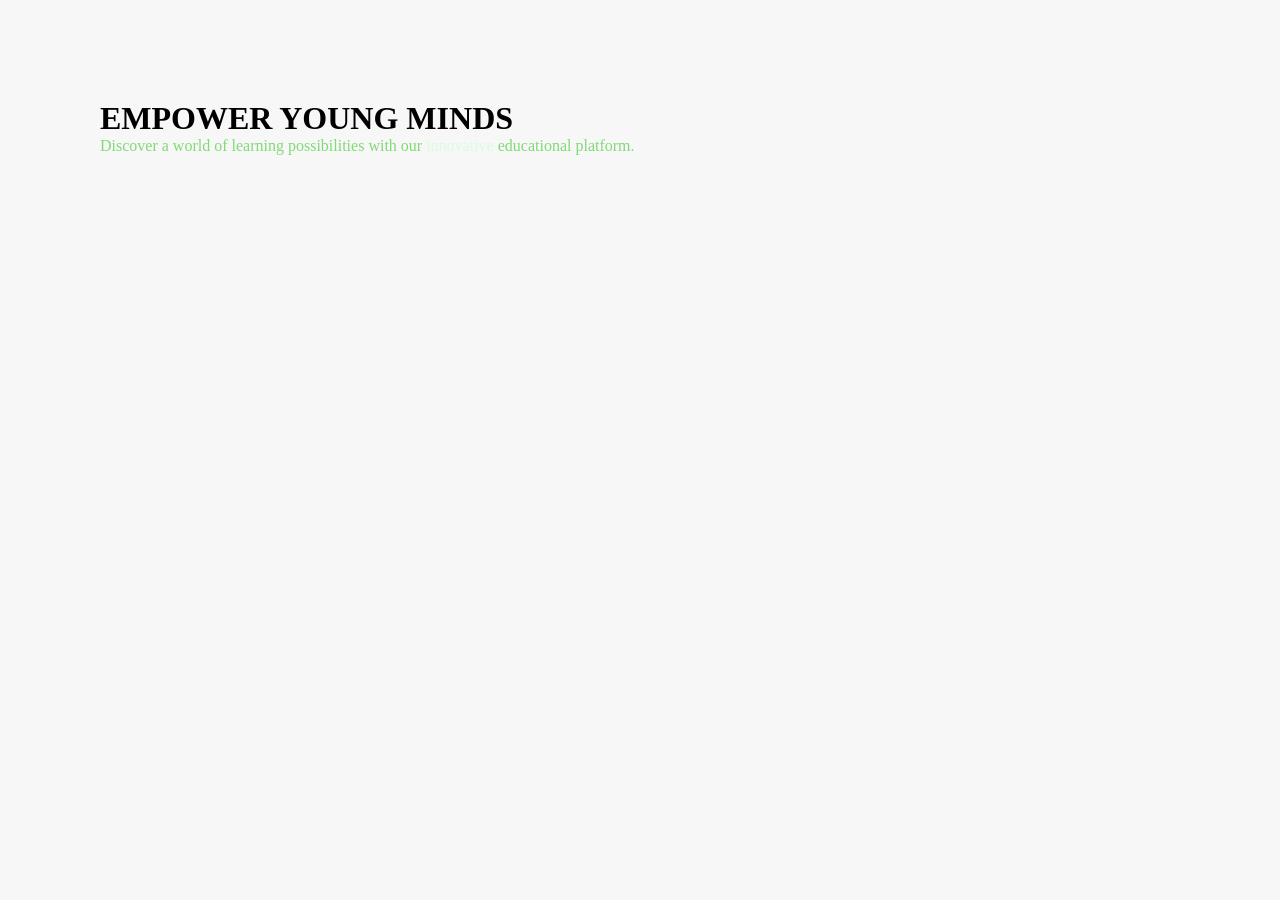
==== App_1/index.html @ 41949478 "first commit fontsAndTypography" ====
<!DOCTYPE html>
<html lang="en">
  <head>
    <meta charset="UTF-8" />
    <meta name="viewport" content="width=device-width, initial-scale=1.0" />
    <title>T_O_CSS_C_a1</title>

    <link rel="preconnect" href="https://fonts.googleapis.com" />
    <link rel="preconnect" href="https://fonts.gstatic.com" crossorigin />
    <link
      href="https://fonts.googleapis.com/css2?family=Poppins:wght@100;200;300;400;500;600;700;800;900&display=swap"
      rel="stylesheet"
    />
    <link rel="stylesheet" href="styles.css" />
    <link
      rel="stylesheet"
      href="https://cdnjs.cloudflare.com/ajax/libs/font-awesome/6.0.0/css/all.min.css"
    />
  </head>
  <body>
    <header class="hero">
      <h1 class="hero__title">EMPOWER YOUNG MINDS</h1>
      <p class="hero__description">
        Discover a world of learning possibilities with our
        <span id="hero__highlight">innovative</span> educational platform.
      </p>
    </header>
  </body>
</html>
---- App_1/styles.css ----
* {
  padding: 0;
  margin: 0;
}

body {
  background-color: #f7f7f7;
  color: #333;
}
.hero {
  padding: 100px;
}

.hero__title {
  color: black;
}

.hero__description {
  color: #81da76;
}

#hero__highlight {
  color: #dbfbe0;
}
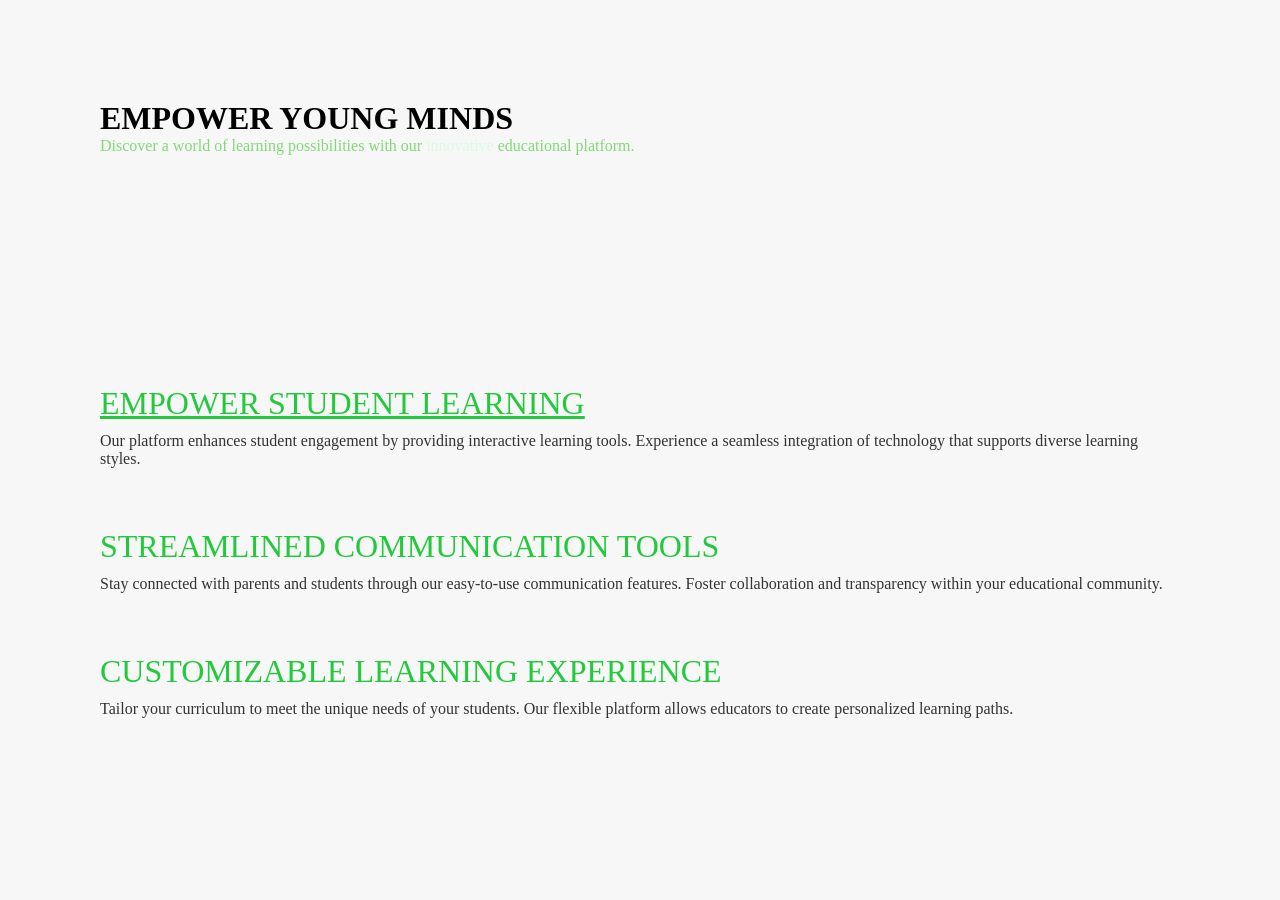
==== commit c8778cb7: "final commit 02_fontsAndTypography" ====
--- a/App_1/index.html
+++ b/App_1/index.html
@@ -7,6 +7,7 @@
 
     <link rel="preconnect" href="https://fonts.googleapis.com" />
     <link rel="preconnect" href="https://fonts.gstatic.com" crossorigin />
+    <!-- google mette a disposizione una serie di font family gratuite -->
     <link
       href="https://fonts.googleapis.com/css2?family=Poppins:wght@100;200;300;400;500;600;700;800;900&display=swap"
       rel="stylesheet"
@@ -25,5 +26,39 @@
         <span id="hero__highlight">innovative</span> educational platform.
       </p>
     </header>
+
+    <!-- elementi innestati: parent e child relationship, le proprietà del padre vengono ereditate dal figlio (o dai figli) -->
+    <section class="feature">
+      <div class="feature__container">
+        <div class="feature__item">
+          <h2 class="feature__title feature__title--selected">
+            Empower Student Learning
+          </h2>
+          <p class="feature__description">
+            Our platform enhances student engagement by providing interactive
+            learning tools. Experience a seamless integration of technology that
+            supports diverse learning styles.
+          </p>
+        </div>
+
+        <div class="feature__item">
+          <h2 class="feature__title">Streamlined Communication Tools</h2>
+          <p class="feature__description">
+            Stay connected with parents and students through our easy-to-use
+            communication features. Foster collaboration and transparency within
+            your educational community.
+          </p>
+        </div>
+
+        <div class="feature__item">
+          <h2 class="feature__title">Customizable Learning Experience</h2>
+          <p class="feature__description">
+            Tailor your curriculum to meet the unique needs of your students.
+            Our flexible platform allows educators to create personalized
+            learning paths.
+          </p>
+        </div>
+      </div>
+    </section>
   </body>
 </html>
--- a/App_1/styles.css
+++ b/App_1/styles.css
@@ -6,7 +6,10 @@
 body {
   background-color: #f7f7f7;
   color: #333;
+  /* la prima famiglia di font indicata viene importata nell'html tramite link a google, se non c'è questa viene utilizzata la famiglia indicata dopo come fallback */
+  font-family: 'Poppins', Times, serif;
 }
+
 .hero {
   padding: 100px;
 }
@@ -22,3 +25,38 @@
 #hero__highlight {
   color: #dbfbe0;
 }
+
+.feature {
+  padding: 100px;
+}
+
+.feature__item {
+  /* padding solo top and bottom, non left and right */
+  padding: 30px 0px;
+}
+
+.feature__title {
+  /* rem, dimensioni relative alla root del browser. 1rem è 16px */
+  font-size: 2rem;
+  /* spessore del font */
+  font-weight: 500;
+  /* proprietà per modificare il testo */
+  text-transform: uppercase;
+
+  color: #23c93c;
+
+  /* margin, proprietà che aggiunge spazio al di fuori del box di ogni elemento, il padding lo aggiunge all'interno */
+  margin-bottom: 10px;
+}
+
+.feature__title--selected {
+  text-decoration: underline;
+}
+
+.feature__description {
+  /* text-align: right;
+  letter-spacing: 0.5rem;
+  line-height: 2.4rem;
+  word-spacing: 3rem;
+  white-space: nowrap; */
+}
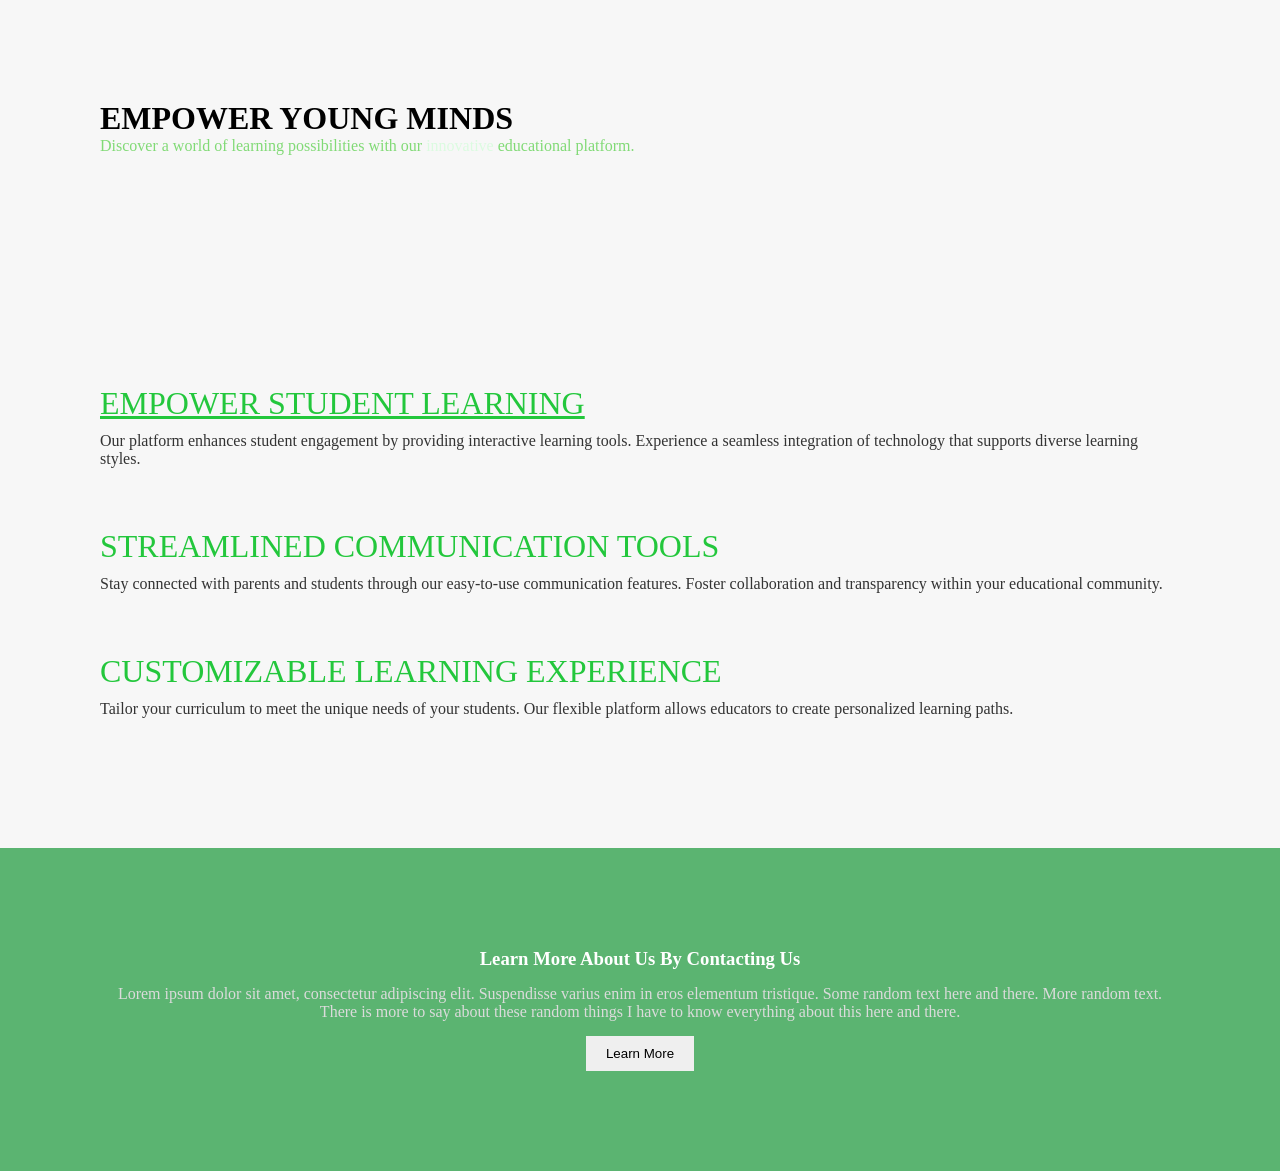
==== commit 8b6fbf41: "final commit 03_colors" ====
--- a/App_1/index.html
+++ b/App_1/index.html
@@ -7,7 +7,6 @@
 
     <link rel="preconnect" href="https://fonts.googleapis.com" />
     <link rel="preconnect" href="https://fonts.gstatic.com" crossorigin />
-    <!-- google mette a disposizione una serie di font family gratuite -->
     <link
       href="https://fonts.googleapis.com/css2?family=Poppins:wght@100;200;300;400;500;600;700;800;900&display=swap"
       rel="stylesheet"
@@ -27,7 +26,6 @@
       </p>
     </header>
 
-    <!-- elementi innestati: parent e child relationship, le proprietà del padre vengono ereditate dal figlio (o dai figli) -->
     <section class="feature">
       <div class="feature__container">
         <div class="feature__item">
@@ -60,5 +58,17 @@
         </div>
       </div>
     </section>
+
+    <!-- 3. Colors - Call to Action Section -->
+    <section class="cta">
+      <h3 class="cta__title">Learn More About Us By Contacting Us</h3>
+      <p class="cta__description">
+        Lorem ipsum dolor sit amet, consectetur adipiscing elit. Suspendisse
+        varius enim in eros elementum tristique. Some random text here and
+        there. More random text. There is more to say about these random things
+        I have to know everything about this here and there.
+      </p>
+      <button class="cta__button cta__button--primary">Learn More</button>
+    </section>
   </body>
 </html>
--- a/App_1/styles.css
+++ b/App_1/styles.css
@@ -6,7 +6,6 @@
 body {
   background-color: #f7f7f7;
   color: #333;
-  /* la prima famiglia di font indicata viene importata nell'html tramite link a google, se non c'è questa viene utilizzata la famiglia indicata dopo come fallback */
   font-family: 'Poppins', Times, serif;
 }
 
@@ -31,21 +30,14 @@
 }
 
 .feature__item {
-  /* padding solo top and bottom, non left and right */
   padding: 30px 0px;
 }
 
 .feature__title {
-  /* rem, dimensioni relative alla root del browser. 1rem è 16px */
   font-size: 2rem;
-  /* spessore del font */
   font-weight: 500;
-  /* proprietà per modificare il testo */
   text-transform: uppercase;
-
-  color: #23c93c;
-
-  /* margin, proprietà che aggiunge spazio al di fuori del box di ogni elemento, il padding lo aggiunge all'interno */
+  color: #23c73c;
   margin-bottom: 10px;
 }
 
@@ -54,9 +46,35 @@
 }
 
 .feature__description {
-  /* text-align: right;
-  letter-spacing: 0.5rem;
-  line-height: 2.4rem;
-  word-spacing: 3rem;
-  white-space: nowrap; */
 }
+
+.cta {
+  padding: 100px;
+  /* rgb: definiamo il colore attraverso 3 parametri (red, green, blue) */
+  /* background-color: rgb(red, green, blue); */
+  /* rgba: il quarto parametro è l'opacità */
+  /* background-color: rgba(red, green, blue, alpha); */
+  /* hsl: definizione del colore attraverso 3 parametri: tinta, saturazione (%) e brillantezza (%)  */
+  /* background-color: hsl(hue, saturation, lightness); */
+  /* hsla: il quarto parametro è l'opacità  */
+  /* background-color: hsla(hue, saturation, lightness, alpha); */
+  background-color: #5bb471;
+  color: #fff;
+  text-align: center;
+}
+
+.cta__description {
+  padding: 15px 0;
+  color: #dbdbdb;
+}
+
+button {
+  color: none;
+  border: none;
+}
+
+.cta__button {
+  /* shorthand top, right, bottom and left */
+  /* padding: 30px 5px 0 10px; */
+  padding: 10px 20px;
+}
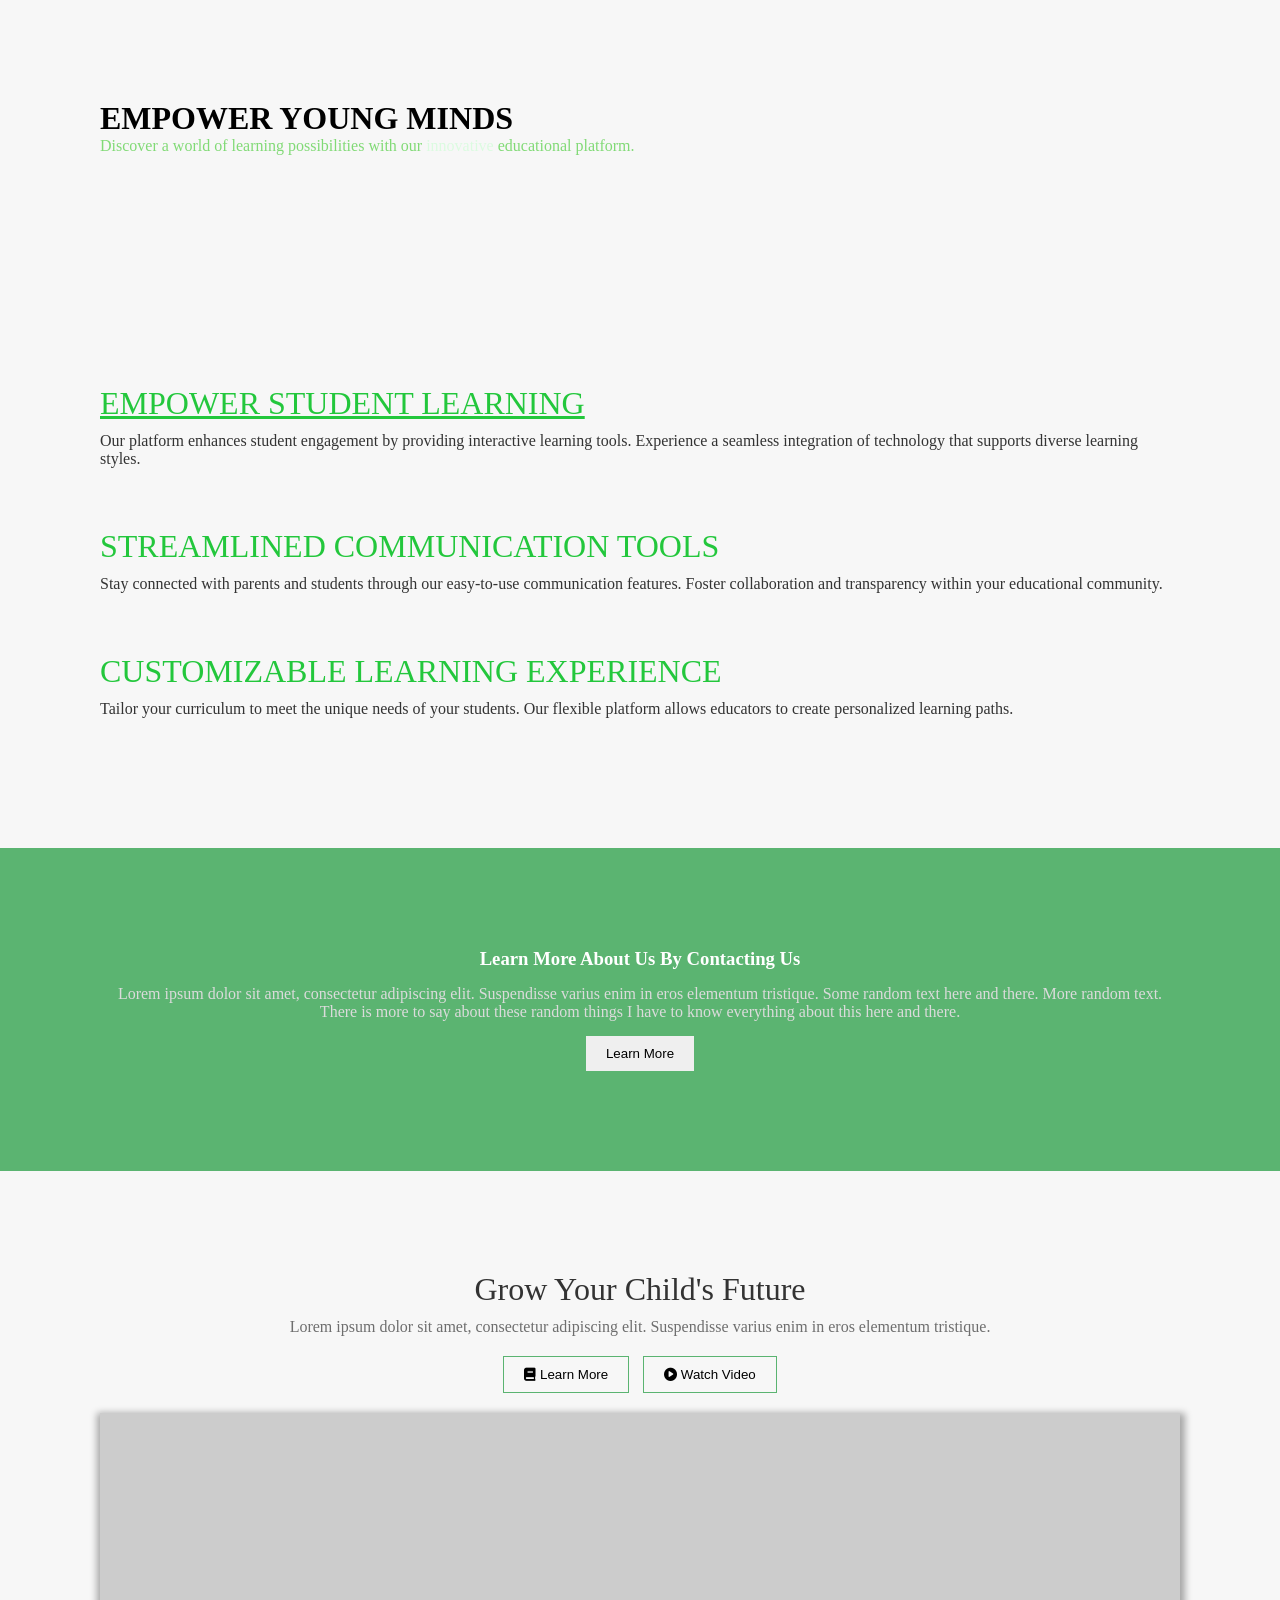
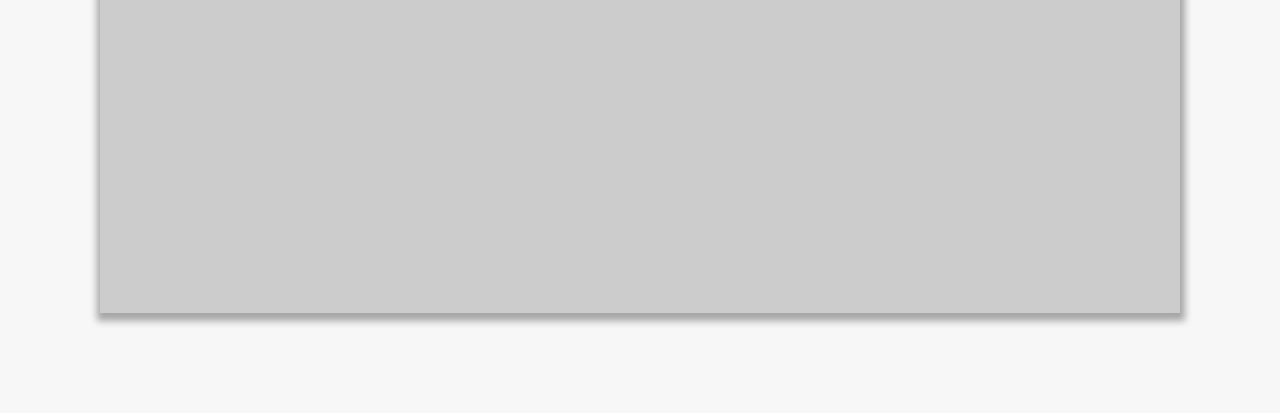
==== commit c289031e: "css-matic, box-shadow, width relationship parent/child" ====
--- a/App_1/index.html
+++ b/App_1/index.html
@@ -70,5 +70,23 @@
       </p>
       <button class="cta__button cta__button--primary">Learn More</button>
     </section>
+
+    <!-- 4. Box Model - Video Section -->
+    <section class="video">
+      <h3 class="video__title">Grow Your Child's Future</h3>
+      <p class="video__description">
+        Lorem ipsum dolor sit amet, consectetur adipiscing elit. Suspendisse
+        varius enim in eros elementum tristique.
+      </p>
+      <div class="video__controls">
+        <button class="video__button video__button--primary">
+          <i class="fas fa-book"></i> Learn More
+        </button>
+        <button class="video__button video__button--secondary">
+          <i class="fas fa-play-circle"></i> Watch Video
+        </button>
+      </div>
+      <div class="video__container"></div>
+    </section>
   </body>
 </html>
--- a/App_1/styles.css
+++ b/App_1/styles.css
@@ -1,6 +1,8 @@
 * {
   padding: 0;
   margin: 0;
+  /* setto universalmente il modo di calcolare le dimensioni degli elementi */
+  box-sizing: border-box;
 }
 
 body {
@@ -50,14 +52,6 @@
 
 .cta {
   padding: 100px;
-  /* rgb: definiamo il colore attraverso 3 parametri (red, green, blue) */
-  /* background-color: rgb(red, green, blue); */
-  /* rgba: il quarto parametro è l'opacità */
-  /* background-color: rgba(red, green, blue, alpha); */
-  /* hsl: definizione del colore attraverso 3 parametri: tinta, saturazione (%) e brillantezza (%)  */
-  /* background-color: hsl(hue, saturation, lightness); */
-  /* hsla: il quarto parametro è l'opacità  */
-  /* background-color: hsla(hue, saturation, lightness, alpha); */
   background-color: #5bb471;
   color: #fff;
   text-align: center;
@@ -74,7 +68,51 @@
 }
 
 .cta__button {
-  /* shorthand top, right, bottom and left */
-  /* padding: 30px 5px 0 10px; */
   padding: 10px 20px;
 }
+
+/* un elemento html è composto da diverse parti: margin, border, padding e content. Il content ha una larghezza ed una altezza */
+/* il concetto di box model è importante perchè ci permette di capire come gli elementi html interagiscono tra di loro nello spazio */
+/* un elemento ha una larghezza ed una altezza, di norma queste dimensioni non includono il padding o il border, ad esempio una immagine è 100px più il padding 50px ed il border 10px, la larghezza totale sarebbe 100 + 50 + 50 (padding right + padding left) + 10 + 10 (border right + border left), quindi il totale è 220px. Questo comportamento è quello di default, definibile con la property box-sizing: content-box. Se invece volessimo includere tutto dovremmo definire la property con value border-box, quindi se volessi una immagine con una larghezza totale di 300px, con padding R e L di 50px e border R e L di 10px avrei una width del content di 300 - 50 - 50 - 10 - 10 = 180px  */
+
+.video {
+  text-align: center;
+  padding: 100px;
+  font-weight: 500;
+}
+
+.video__title {
+  font-size: 32px;
+  font-weight: 500;
+}
+
+.video__description {
+  margin-top: 10px;
+  font-weight: 300;
+  color: #6e6e6e;
+}
+
+.video__controls {
+  margin-top: 20px;
+}
+
+.video__button {
+  /* shorthand per border: size, stile linea, colore */
+  border: 1px solid #5bb471;
+  background: none;
+  padding: 10px 20px;
+}
+
+.video__button--primary {
+  margin-right: 10px;
+}
+
+.video__container {
+  margin-top: 20px;
+  background-color: #ccc;
+  /* la larghezza riferisce al parent, in questo caso il aprent è la section .video che ha una larghezza del 100% ma padding 100px, quindi il 100% del child è dato dal 100% del parent - il padding L e R */
+  width: 100%;
+  height: 500px;
+  /* utilizzare il tool cssmatic */
+  box-shadow: 1px 4px 7px 4px rgba(0, 0, 0, 0.33);
+}
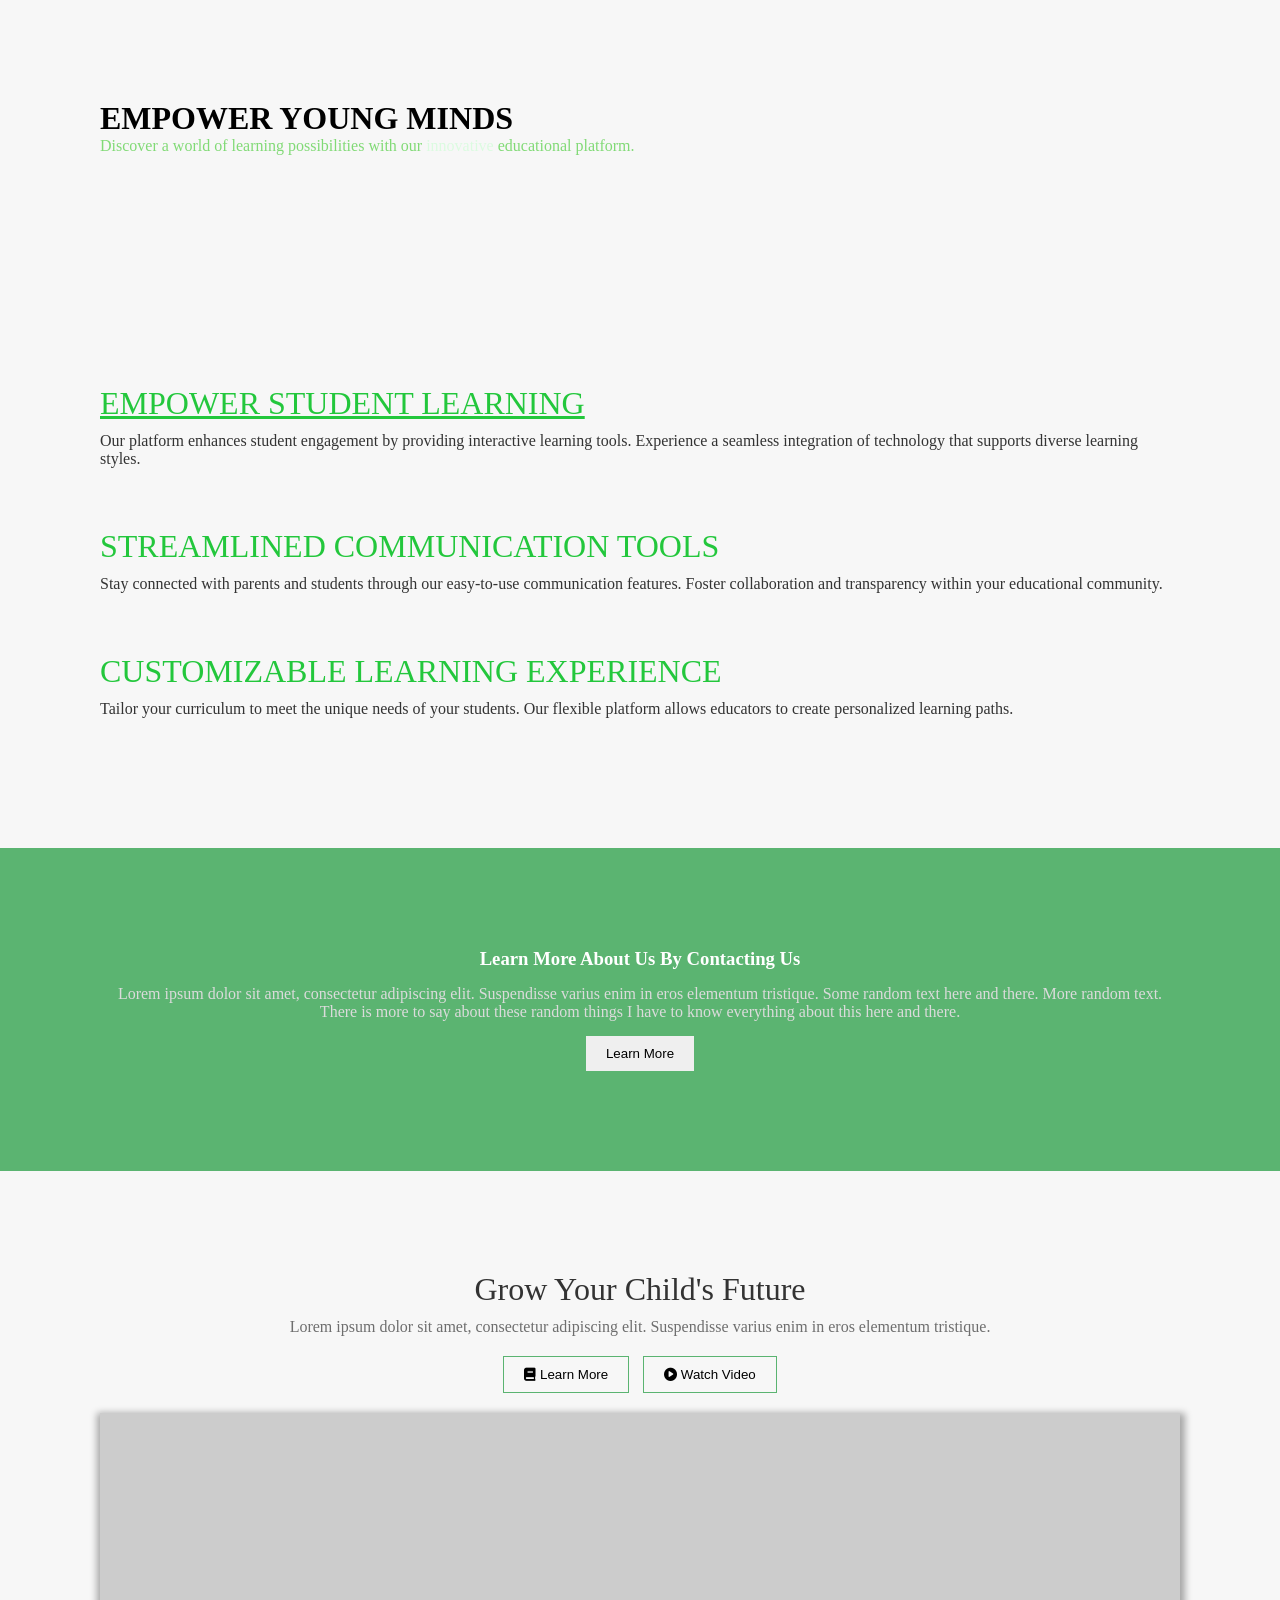
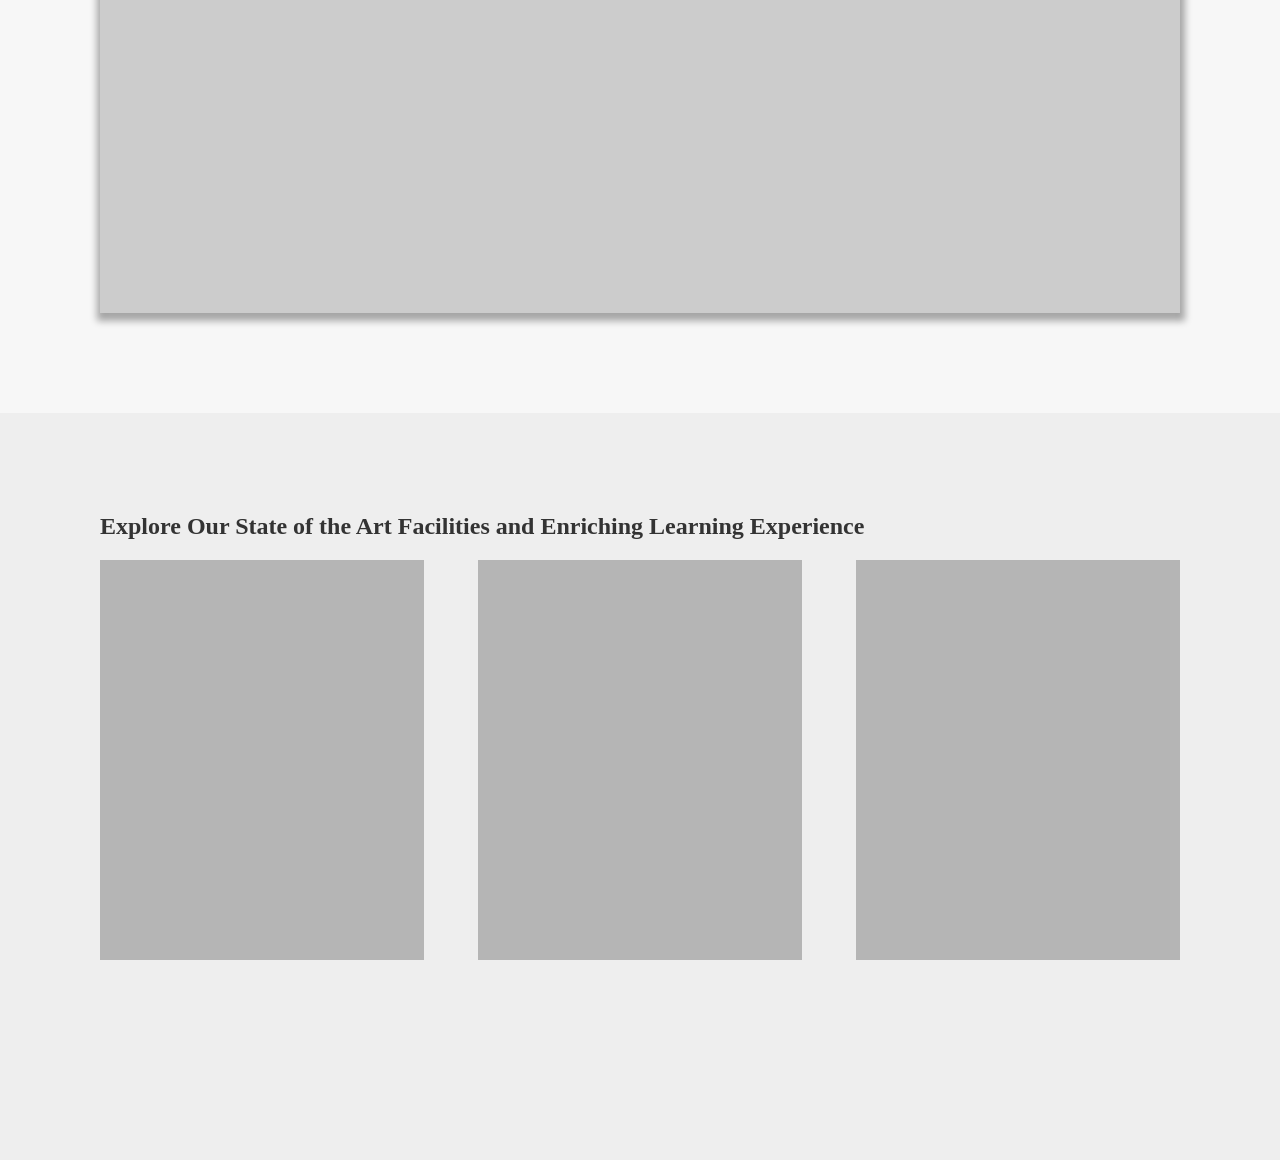
==== commit 4fa723ed: "flexbox" ====
--- a/App_1/index.html
+++ b/App_1/index.html
@@ -88,5 +88,58 @@
       </div>
       <div class="video__container"></div>
     </section>
+
+    <!-- 5. Flex - Programs Section -->
+    <section class="programs">
+      <h2>
+        Explore Our State of the Art Facilities and Enriching Learning
+        Experience
+      </h2>
+      <div class="programs__cards">
+        <div class="programs__card">
+          <!-- <img
+            class="programs__card-img"
+            src="images/program1.jpg"
+            alt="Learning Activities"
+          />
+          <h3>
+            Engaging Extracurricular Activities for Holistic Student Development
+          </h3>
+          <p>
+            Our school offers modern facilities designed to enhance learning
+            experience.
+          </p>
+          <button class="programs__button">Learn More</button> -->
+        </div>
+        <div class="programs__card">
+          <!-- <img
+            class="programs__card-img"
+            src="images/program2.jpg"
+            alt="Academic Programs"
+          />
+          <h3>
+            Diverse Academic Programs Tailored to Student Interests and Goals
+          </h3>
+          <p>
+            We provide a wide range of academic programs to cater to every
+            student.
+          </p>
+          <button class="programs__button">Learn More</button> -->
+        </div>
+        <div class="programs__card">
+          <!-- <img
+            class="programs__card-img"
+            src="images/program1.jpg"
+            alt="Learning Activities"
+          />
+          <h3>Dedicated Staff Committed to Student Success and Growth</h3>
+          <p>
+            Our experienced educators are passionate about nurturing each
+            student's potential.
+          </p>
+          <button class="programs__button">Learn More</button> -->
+        </div>
+      </div>
+    </section>
   </body>
 </html>
--- a/App_1/styles.css
+++ b/App_1/styles.css
@@ -1,7 +1,6 @@
 * {
   padding: 0;
   margin: 0;
-  /* setto universalmente il modo di calcolare le dimensioni degli elementi */
   box-sizing: border-box;
 }
 
@@ -71,10 +70,6 @@
   padding: 10px 20px;
 }
 
-/* un elemento html è composto da diverse parti: margin, border, padding e content. Il content ha una larghezza ed una altezza */
-/* il concetto di box model è importante perchè ci permette di capire come gli elementi html interagiscono tra di loro nello spazio */
-/* un elemento ha una larghezza ed una altezza, di norma queste dimensioni non includono il padding o il border, ad esempio una immagine è 100px più il padding 50px ed il border 10px, la larghezza totale sarebbe 100 + 50 + 50 (padding right + padding left) + 10 + 10 (border right + border left), quindi il totale è 220px. Questo comportamento è quello di default, definibile con la property box-sizing: content-box. Se invece volessimo includere tutto dovremmo definire la property con value border-box, quindi se volessi una immagine con una larghezza totale di 300px, con padding R e L di 50px e border R e L di 10px avrei una width del content di 300 - 50 - 50 - 10 - 10 = 180px  */
-
 .video {
   text-align: center;
   padding: 100px;
@@ -97,7 +92,6 @@
 }
 
 .video__button {
-  /* shorthand per border: size, stile linea, colore */
   border: 1px solid #5bb471;
   background: none;
   padding: 10px 20px;
@@ -110,9 +104,36 @@
 .video__container {
   margin-top: 20px;
   background-color: #ccc;
-  /* la larghezza riferisce al parent, in questo caso il aprent è la section .video che ha una larghezza del 100% ma padding 100px, quindi il 100% del child è dato dal 100% del parent - il padding L e R */
   width: 100%;
   height: 500px;
-  /* utilizzare il tool cssmatic */
   box-shadow: 1px 4px 7px 4px rgba(0, 0, 0, 0.33);
 }
+
+/* quando si utilizza flexbox si ha un container (flexbox) e degli items al suo interno (flex items). Con flexbox si deve tenete conto di lavorare su 2 assi: main axis (nella direzione del flex-direction, row è orizzontale, column è verticale) ed il cross axis (direzione perpendicolare al main) */
+
+/* ================================ */
+/* 5. Flex - Programs Section */
+/* ================================ */
+.programs {
+  padding: 100px;
+  background-color: #eee;
+  padding-bottom: 200px;
+}
+
+.programs__cards {
+  /* dichiaro questo elemento come flexbox container */
+  display: flex;
+  /* distribuisco gli elementi all'interno del container in modo uniforme lungo il main axis, il primo elemento è all'inizio del container, l'ultimo alla fine, non hanno spazi ai loro lati */
+  justify-content: space-between;
+  /* align-items: center; */
+  gap: 20px;
+  margin-top: 20px;
+}
+
+.programs__card {
+  background-color: #b5b5b5;
+  padding: 30px;
+  /* width: 30%; */
+  flex-basis: 30%;
+  height: 400px;
+}
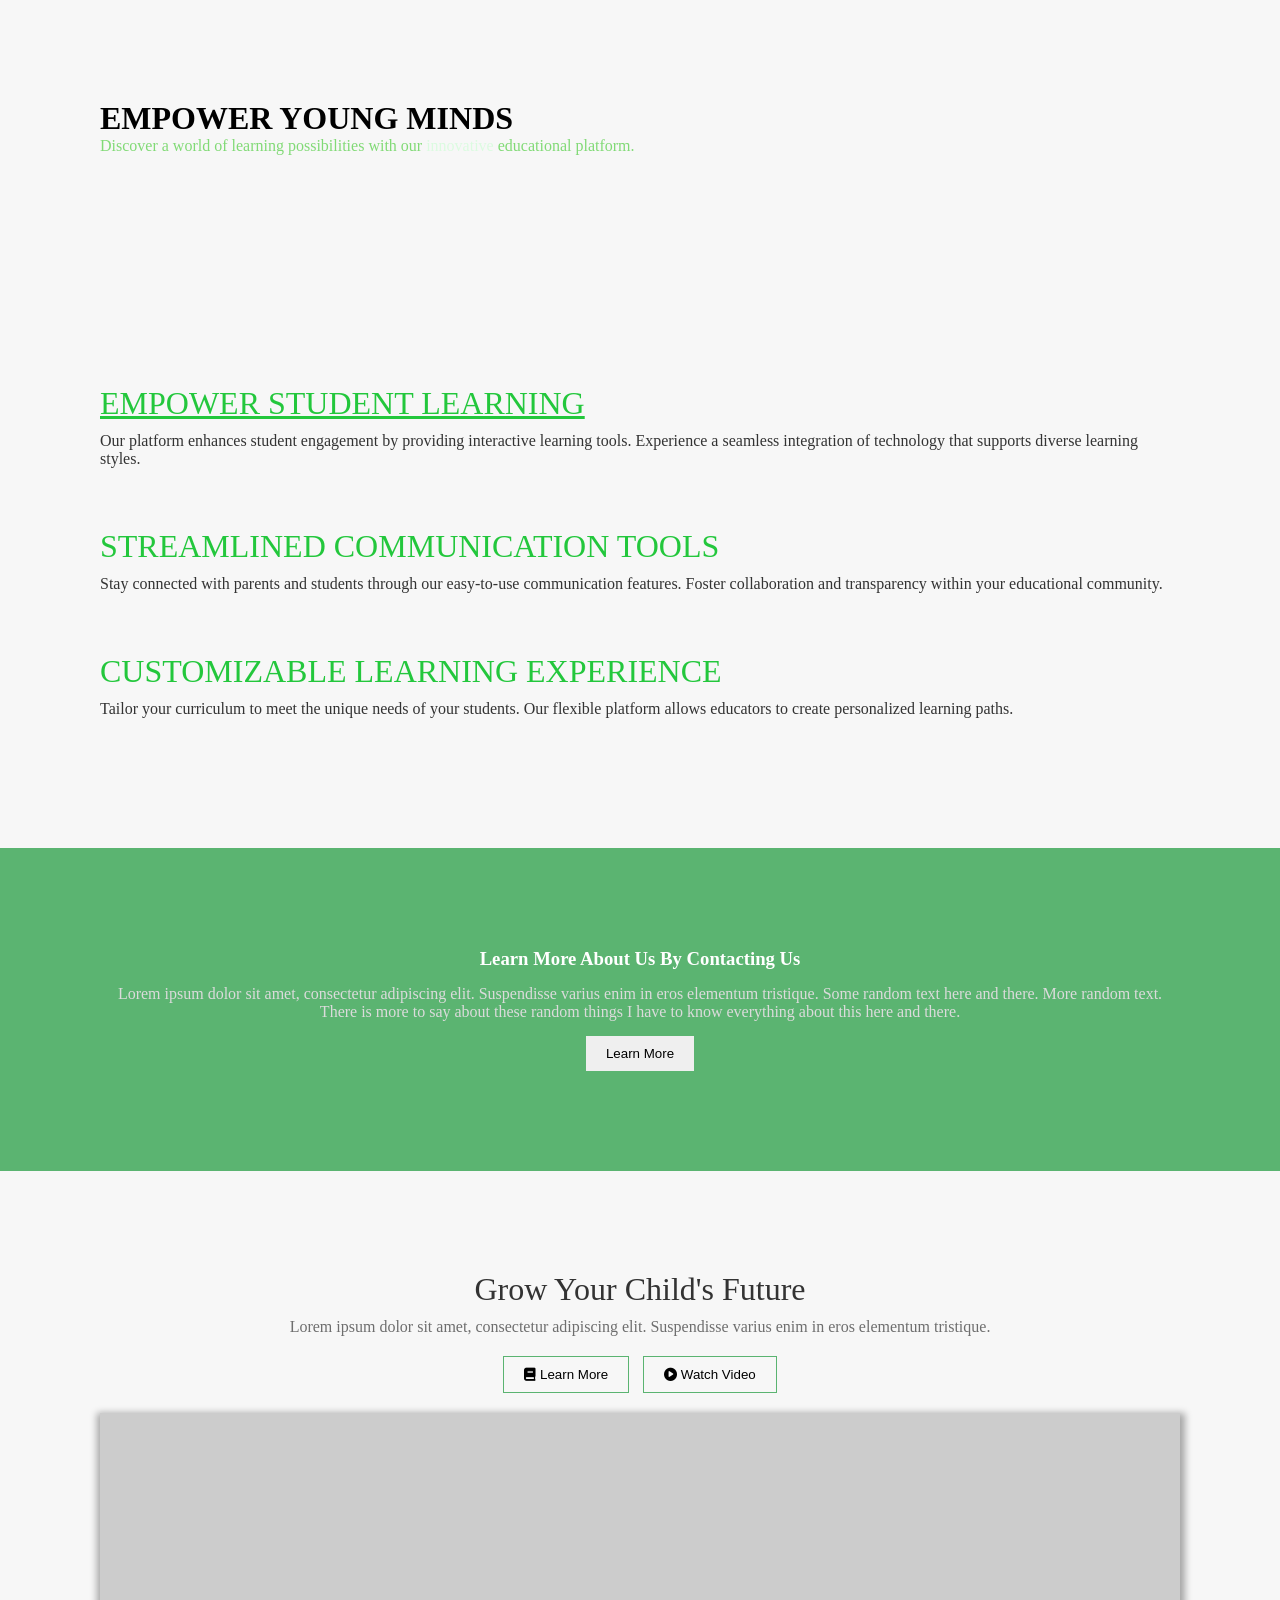
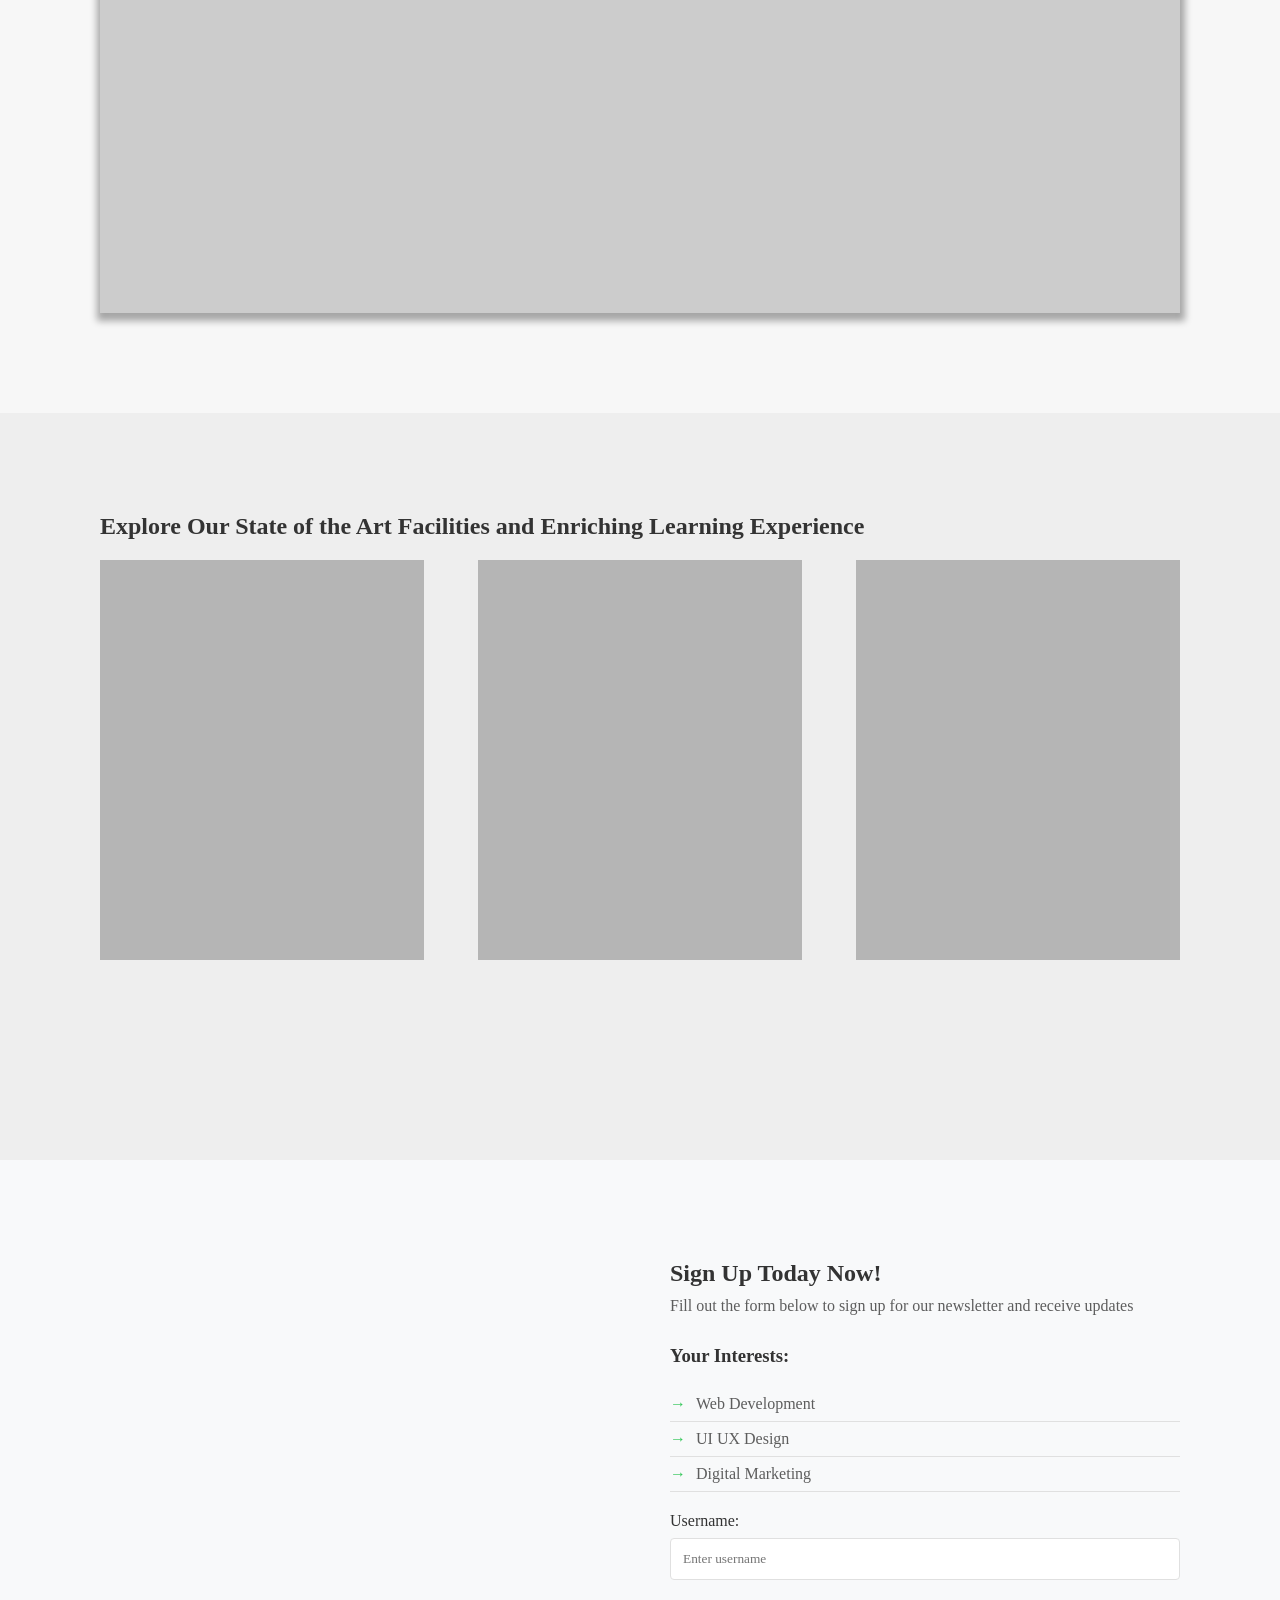
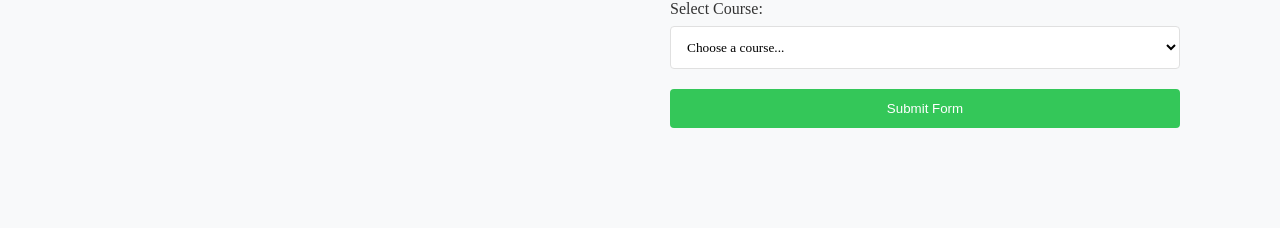
==== commit 20291d54: "flex, :before, :hover, :focus, box-shadow, list-style-type" ====
--- a/App_1/index.html
+++ b/App_1/index.html
@@ -141,5 +141,48 @@
         </div>
       </div>
     </section>
+
+    <!-- 6. HTML Elements & Images - Form Section -->
+    <section class="element">
+      <div class="element__left">
+        <!-- <img
+          class="element__image"
+          src="images/formimage.jpg"
+          alt="Form Image"
+        /> -->
+      </div>
+      <div class="element__right">
+        <h2>Sign Up Today Now!</h2>
+        <p class="element__subtitle">
+          Fill out the form below to sign up for our newsletter and receive
+          updates
+        </p>
+        <form class="element__form">
+          <h3>Your Interests:</h3>
+          <ul class="element__list">
+            <li class="element__list-item">Web Development</li>
+            <li class="element__list-item">UI UX Design</li>
+            <li class="element__list-item">Digital Marketing</li>
+          </ul>
+
+          <div class="element__form-group">
+            <label for="username">Username:</label>
+            <input type="text" id="username" placeholder="Enter username" />
+          </div>
+
+          <div class="element__form-group">
+            <label for="course">Select Course:</label>
+            <select id="course">
+              <option value="">Choose a course...</option>
+              <option value="html">HTML & CSS</option>
+              <option value="js">Javascript</option>
+              <option value="react">React</option>
+            </select>
+          </div>
+
+          <button type="submit" class="element__button">Submit Form</button>
+        </form>
+      </div>
+    </section>
   </body>
 </html>
--- a/App_1/styles.css
+++ b/App_1/styles.css
@@ -109,8 +109,6 @@
   box-shadow: 1px 4px 7px 4px rgba(0, 0, 0, 0.33);
 }
 
-/* quando si utilizza flexbox si ha un container (flexbox) e degli items al suo interno (flex items). Con flexbox si deve tenete conto di lavorare su 2 assi: main axis (nella direzione del flex-direction, row è orizzontale, column è verticale) ed il cross axis (direzione perpendicolare al main) */
-
 /* ================================ */
 /* 5. Flex - Programs Section */
 /* ================================ */
@@ -121,11 +119,8 @@
 }
 
 .programs__cards {
-  /* dichiaro questo elemento come flexbox container */
-  display: flex;
-  /* distribuisco gli elementi all'interno del container in modo uniforme lungo il main axis, il primo elemento è all'inizio del container, l'ultimo alla fine, non hanno spazi ai loro lati */
+  display: flex;
   justify-content: space-between;
-  /* align-items: center; */
   gap: 20px;
   margin-top: 20px;
 }
@@ -133,7 +128,116 @@
 .programs__card {
   background-color: #b5b5b5;
   padding: 30px;
-  /* width: 30%; */
   flex-basis: 30%;
   height: 400px;
 }
+
+/* ================================ */
+/* 6. HTML Elements & Images - Form Section */
+/* ================================ */
+.element {
+  display: flex;
+  justify-content: space-between;
+  padding: 100px;
+  gap: 60px;
+  background-color: #f8f9fa;
+}
+
+/* ho 2 elementi nel container, settando ad ognuno flex: 1 sto indicando che ogni elemento occuperà il 50% dello spazio, se mettessi ad uno il valore 2 ed all'altro 1 vuol dire che dividerei lo pazio in 3 unità, il primo elemento ne occuperebbe 2 ed il secondo 1 */
+.element__left {
+  flex: 1;
+}
+
+.element__right {
+  flex: 1;
+}
+
+.element__subtitle {
+  color: #5d5d5d;
+  margin-top: 10px;
+  margin-bottom: 30px;
+}
+
+.element__form {
+  display: flex;
+  flex-direction: column;
+  gap: 20px;
+}
+
+.element__placeholder {
+  background-color: grey;
+  width: 100%;
+  height: 100%;
+}
+
+.element__list {
+  list-style-type: none;
+  padding-left: 0;
+}
+
+.element__list-item {
+  padding: 8px 0;
+  border-bottom: 1px solid #e0e0e0;
+  color: #5d5d5d;
+}
+
+/* pseudo class :before */
+.element__list-item:before {
+  content: '→';
+  margin-right: 10px;
+  color: #34c759;
+}
+
+.element__form-group {
+  display: flex;
+  flex-direction: column;
+  gap: 8px;
+}
+
+/* selezione specifica di un elemento */
+.element__form-group label {
+  color: #333;
+  font-weight: 500;
+}
+
+/* selezione di più elementi ai quali applicare le stesse proprietà css */
+.element__form-group input,
+.element__form-group select {
+  padding: 12px;
+  border: 1px solid #e0e0e0;
+  border-radius: 4px;
+  font-family: inherit;
+}
+
+/* pseudo class :focus */
+.element__form-group input:focus,
+.element__form-group select:focus {
+  outline: none;
+  border-color: #34c759;
+  box-shadow: 0 0 0 2px rgba(52, 199, 89, 0.2);
+}
+
+.element__form-group select {
+  cursor: pointer;
+  background-color: white;
+}
+
+.element__form-group option {
+  padding: 8px;
+}
+
+.element__button {
+  background-color: #34c759;
+  color: white;
+  padding: 12px 24px;
+  border: none;
+  border-radius: 4px;
+  cursor: pointer;
+  font-weight: 500;
+  transition: background-color 0.2s;
+}
+
+/* pseudo class :hover */
+.element__button:hover {
+  background-color: #2db14e;
+}
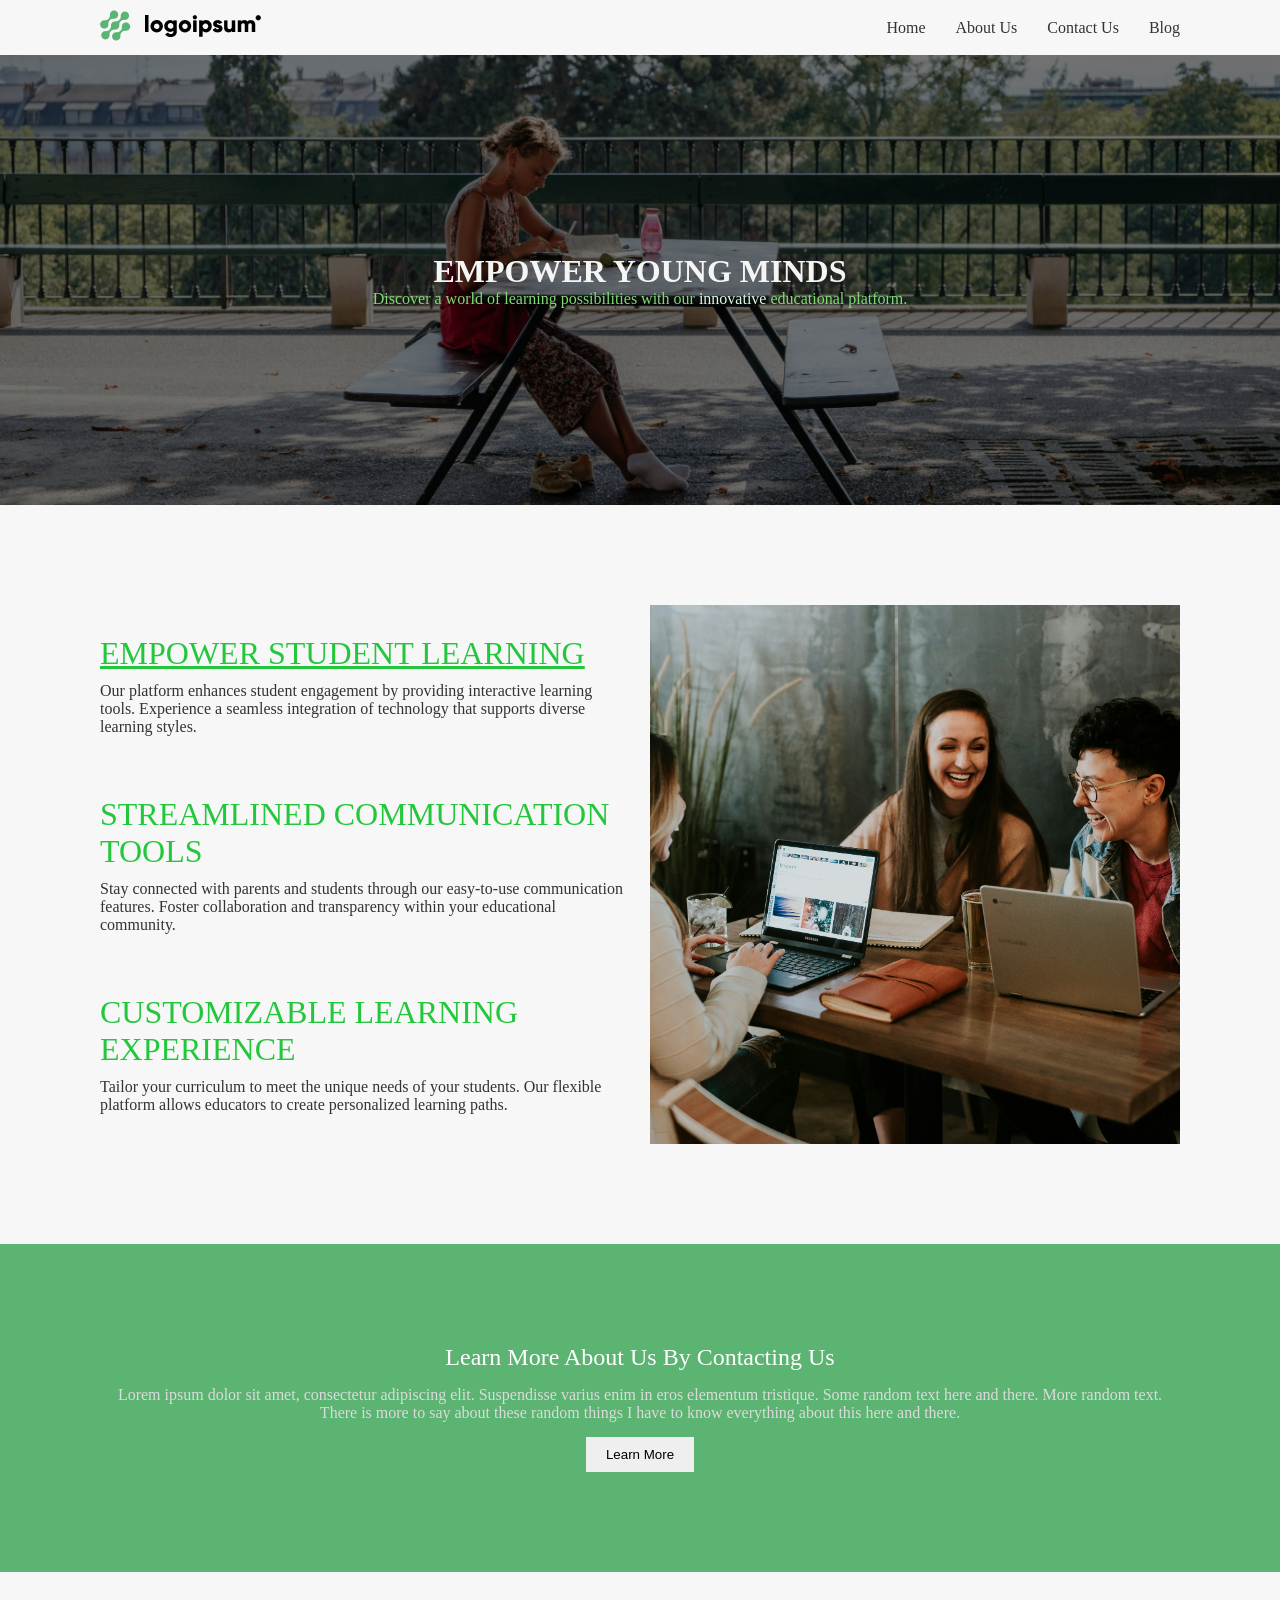
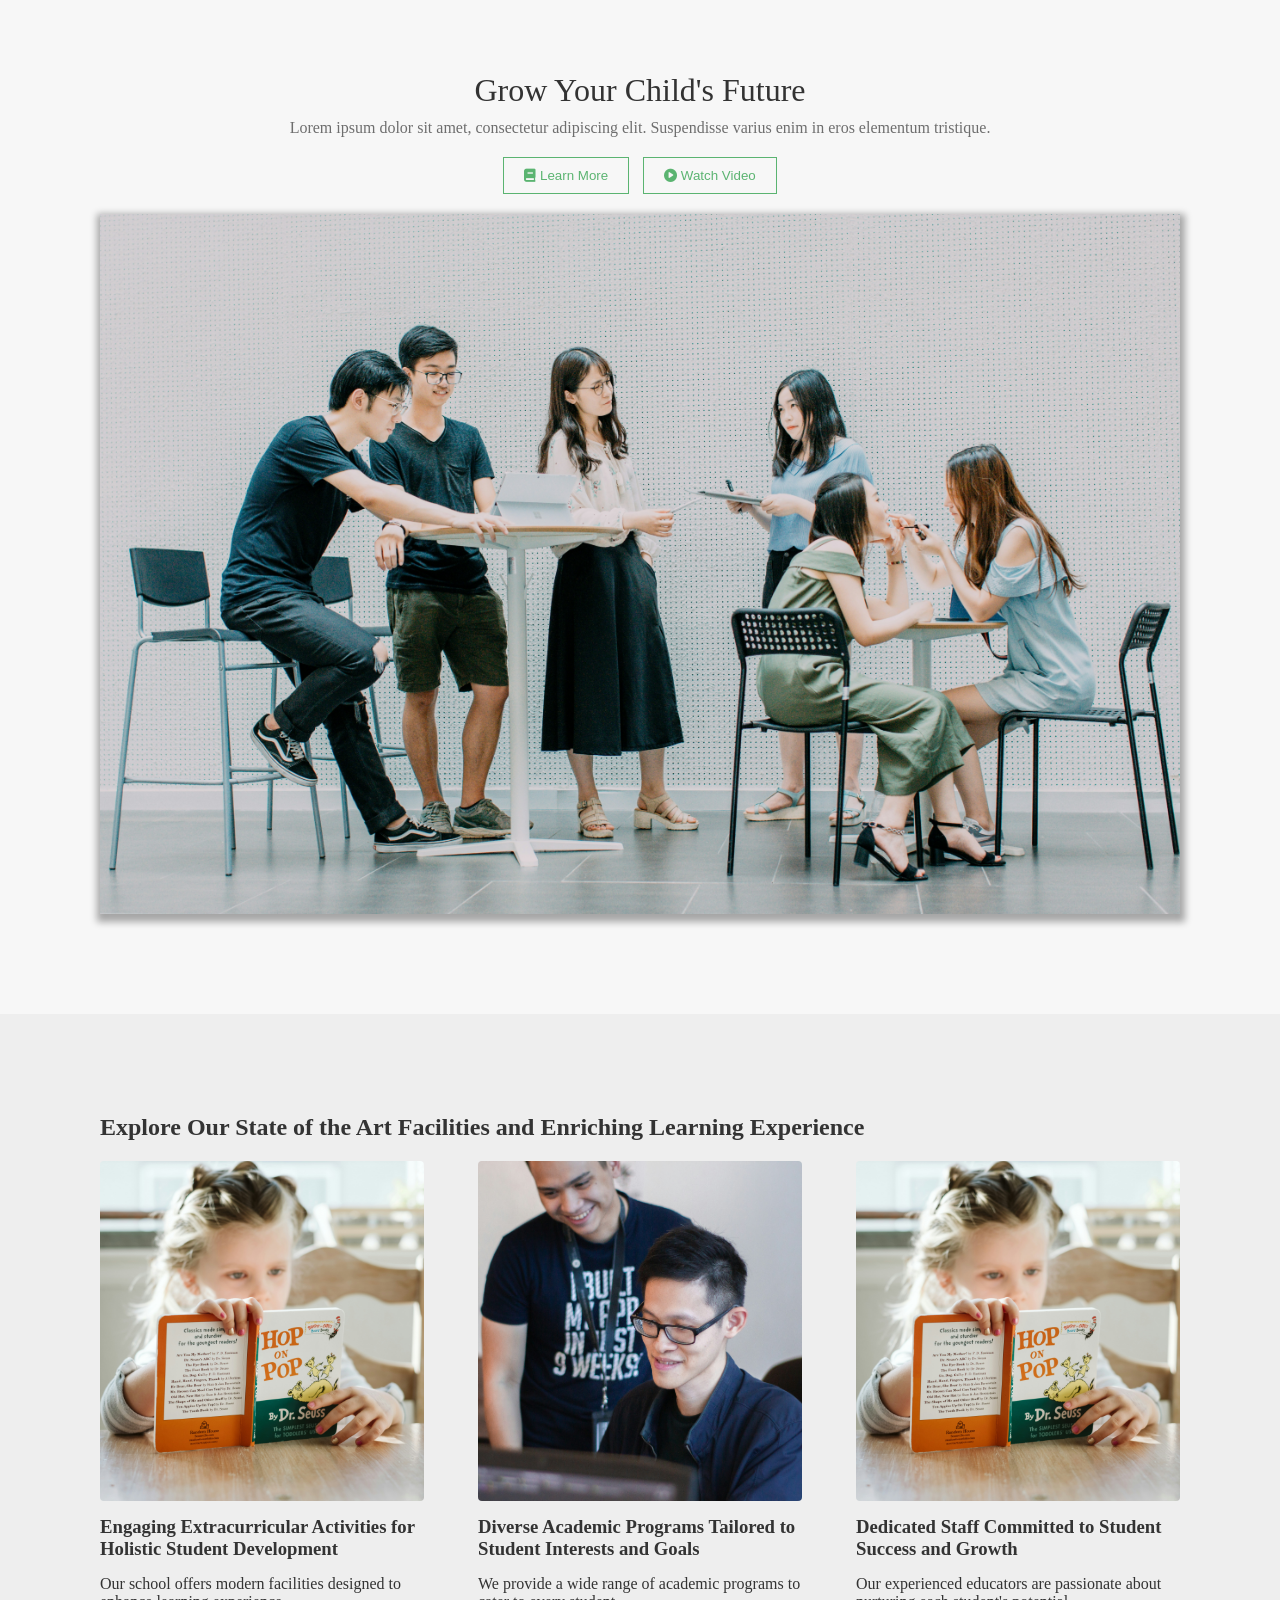
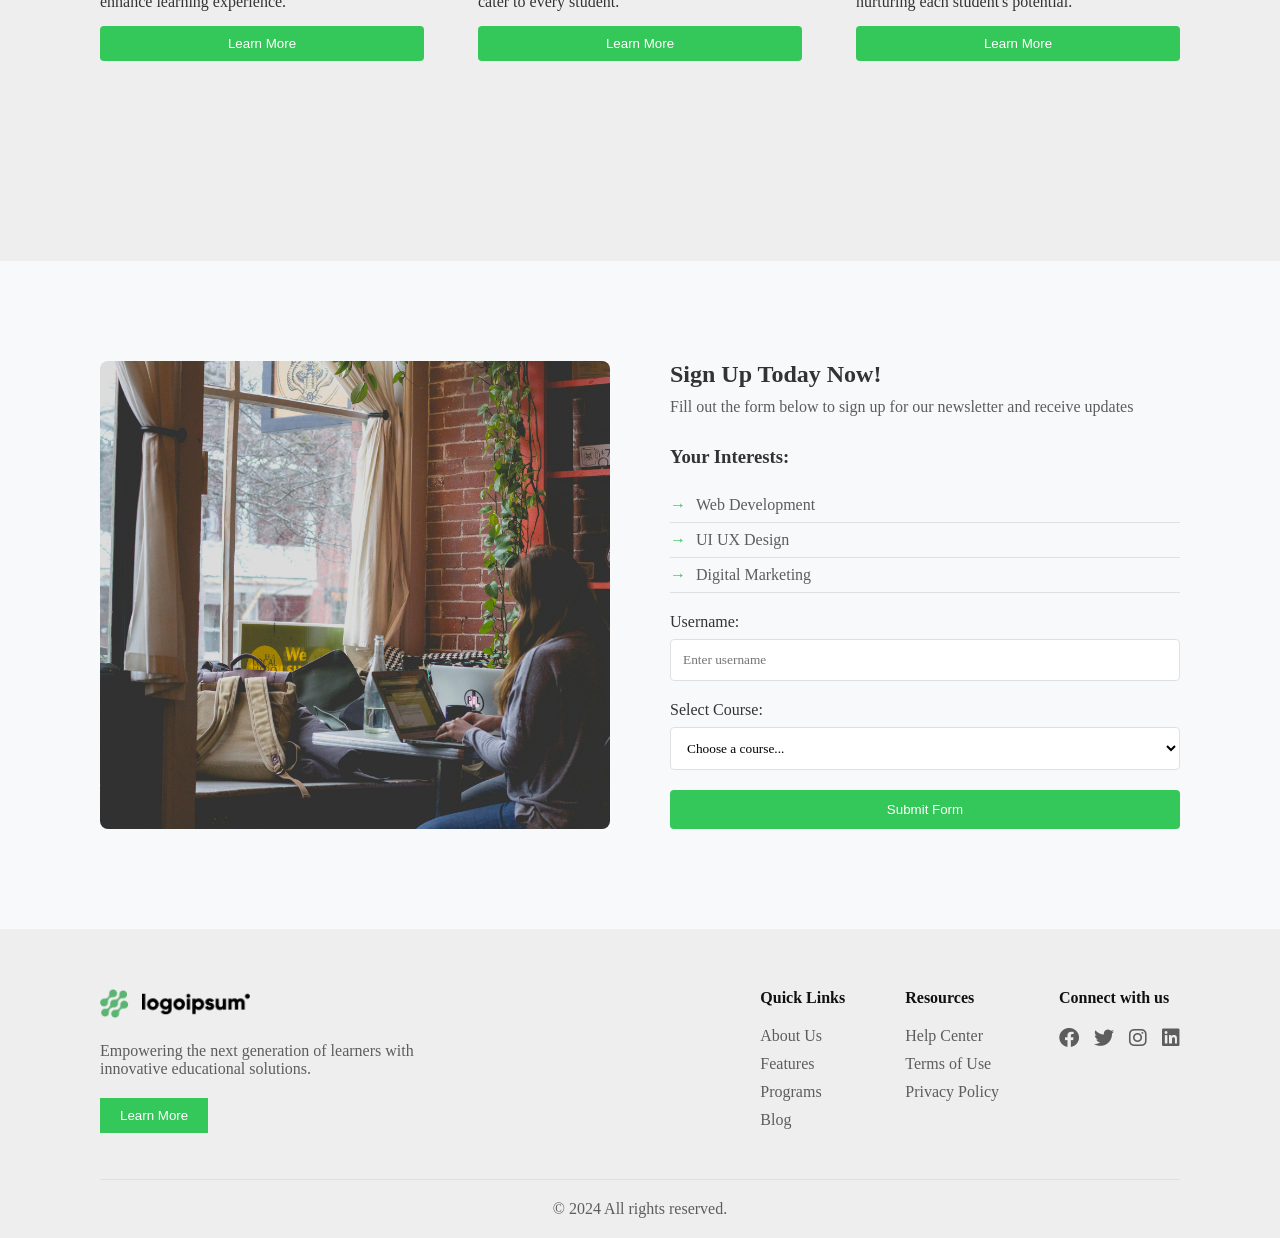
==== commit b15bc514: "finish app1" ====
--- a/App_1/index.html
+++ b/App_1/index.html
@@ -18,6 +18,19 @@
     />
   </head>
   <body>
+    <!-- 9. Exercise - Navigation and Footer -->
+    <nav class="nav">
+      <div class="nav__logo">
+        <img src="images/logo.png" alt="Logo" />
+      </div>
+      <div class="nav__links">
+        <a href="#home" class="nav__link">Home</a>
+        <a href="#about" class="nav__link">About Us</a>
+        <a href="#contact" class="nav__link">Contact Us</a>
+        <a href="#blog" class="nav__link">Blog</a>
+      </div>
+    </nav>
+
     <header class="hero">
       <h1 class="hero__title">EMPOWER YOUNG MINDS</h1>
       <p class="hero__description">
@@ -56,6 +69,14 @@
             learning paths.
           </p>
         </div>
+      </div>
+
+      <div class="feature__image-container">
+        <img
+          class="feature__image"
+          src="images/features.jpg"
+          alt="Feature Image"
+        />
       </div>
     </section>
 
@@ -97,7 +118,7 @@
       </h2>
       <div class="programs__cards">
         <div class="programs__card">
-          <!-- <img
+          <img
             class="programs__card-img"
             src="images/program1.jpg"
             alt="Learning Activities"
@@ -109,10 +130,10 @@
             Our school offers modern facilities designed to enhance learning
             experience.
           </p>
-          <button class="programs__button">Learn More</button> -->
+          <button class="programs__button">Learn More</button>
         </div>
         <div class="programs__card">
-          <!-- <img
+          <img
             class="programs__card-img"
             src="images/program2.jpg"
             alt="Academic Programs"
@@ -124,10 +145,10 @@
             We provide a wide range of academic programs to cater to every
             student.
           </p>
-          <button class="programs__button">Learn More</button> -->
+          <button class="programs__button">Learn More</button>
         </div>
         <div class="programs__card">
-          <!-- <img
+          <img
             class="programs__card-img"
             src="images/program1.jpg"
             alt="Learning Activities"
@@ -137,7 +158,7 @@
             Our experienced educators are passionate about nurturing each
             student's potential.
           </p>
-          <button class="programs__button">Learn More</button> -->
+          <button class="programs__button">Learn More</button>
         </div>
       </div>
     </section>
@@ -145,11 +166,11 @@
     <!-- 6. HTML Elements & Images - Form Section -->
     <section class="element">
       <div class="element__left">
-        <!-- <img
+        <img
           class="element__image"
           src="images/formimage.jpg"
           alt="Form Image"
-        /> -->
+        />
       </div>
       <div class="element__right">
         <h2>Sign Up Today Now!</h2>
@@ -184,5 +205,46 @@
         </form>
       </div>
     </section>
+
+    <!-- 9. Exercise - Navigation and Footer -->
+    <footer class="footer">
+      <div class="footer__content">
+        <div class="footer__logo">
+          <img src="images/logo.png" alt="Logo" />
+          <p>
+            Empowering the next generation of learners with innovative
+            educational solutions.
+          </p>
+          <button class="footer__button">Learn More</button>
+        </div>
+        <div class="footer__links">
+          <div class="footer__column">
+            <h4>Quick Links</h4>
+            <a href="#">About Us</a>
+            <a href="#">Features</a>
+            <a href="#">Programs</a>
+            <a href="#">Blog</a>
+          </div>
+          <div class="footer__column">
+            <h4>Resources</h4>
+            <a href="#">Help Center</a>
+            <a href="#">Terms of Use</a>
+            <a href="#">Privacy Policy</a>
+          </div>
+          <div class="footer__column">
+            <h4>Connect with us</h4>
+            <div class="footer__social">
+              <a href="#"><i class="fab fa-facebook"></i></a>
+              <a href="#"><i class="fab fa-twitter"></i></a>
+              <a href="#"><i class="fab fa-instagram"></i></a>
+              <a href="#"><i class="fab fa-linkedin"></i></a>
+            </div>
+          </div>
+        </div>
+      </div>
+      <div class="footer__bottom">
+        <p>&copy; 2024 All rights reserved.</p>
+      </div>
+    </footer>
   </body>
 </html>
--- a/App_1/styles.css
+++ b/App_1/styles.css
@@ -1,3 +1,7 @@
+/* ================================ */
+/* 1. Selectors & Basic Properties - Hero Section */
+/* ================================ */
+
 * {
   padding: 0;
   margin: 0;
@@ -15,7 +19,8 @@
 }
 
 .hero__title {
-  color: black;
+  /* color: black; */
+  color: #f5f5f5;
 }
 
 .hero__description {
@@ -25,6 +30,10 @@
 #hero__highlight {
   color: #dbfbe0;
 }
+
+/* ================================ */
+/* 2. Fonts - Features Section */
+/* ================================ */
 
 .feature {
   padding: 100px;
@@ -49,6 +58,10 @@
 .feature__description {
 }
 
+/* ================================ */
+/* 3. Colors - Call to Action Section */
+/* ================================ */
+
 .cta {
   padding: 100px;
   background-color: #5bb471;
@@ -70,6 +83,9 @@
   padding: 10px 20px;
 }
 
+/* ================================ */
+/* 4. Box Model - Video Section */
+/* ================================ */
 .video {
   text-align: center;
   padding: 100px;
@@ -143,7 +159,6 @@
   background-color: #f8f9fa;
 }
 
-/* ho 2 elementi nel container, settando ad ognuno flex: 1 sto indicando che ogni elemento occuperà il 50% dello spazio, se mettessi ad uno il valore 2 ed all'altro 1 vuol dire che dividerei lo pazio in 3 unità, il primo elemento ne occuperebbe 2 ed il secondo 1 */
 .element__left {
   flex: 1;
 }
@@ -181,7 +196,6 @@
   color: #5d5d5d;
 }
 
-/* pseudo class :before */
 .element__list-item:before {
   content: '→';
   margin-right: 10px;
@@ -194,13 +208,11 @@
   gap: 8px;
 }
 
-/* selezione specifica di un elemento */
 .element__form-group label {
   color: #333;
   font-weight: 500;
 }
 
-/* selezione di più elementi ai quali applicare le stesse proprietà css */
 .element__form-group input,
 .element__form-group select {
   padding: 12px;
@@ -209,7 +221,6 @@
   font-family: inherit;
 }
 
-/* pseudo class :focus */
 .element__form-group input:focus,
 .element__form-group select:focus {
   outline: none;
@@ -237,7 +248,242 @@
   transition: background-color 0.2s;
 }
 
-/* pseudo class :hover */
 .element__button:hover {
   background-color: #2db14e;
 }
+
+/* ================================ */
+/* 8. Images and Final Styling */
+/* ================================ */
+.hero {
+  /* 50vh = 50% dell'intero schermo */
+  height: 50vh;
+  background-image: url('images/hero.jpg');
+  /* immagine adattata a coprire tutto l'elemento */
+  background-size: cover;
+  /* poszione dell'immagine per il background, dal centro */
+  background-position: center;
+  /* queste 2 vanno utilizzate insieme per avere l'effetto opaco */
+  background-color: rgba(0, 0, 0, 0.55);
+  background-blend-mode: overlay;
+  text-align: center;
+  /* proprietà CSS anche senza definire display: flex */
+  align-content: center;
+}
+
+.feature {
+  display: flex;
+  justify-content: space-between;
+  gap: 20px;
+}
+
+/* questi 2 elementi, tramite display: flex impostata alla section con classe .feature, saranno mostrati affiancati */
+.feature__container {
+  /* flex-basis: 50%; */
+  flex: 1;
+}
+
+.feature__image-container {
+  /* flex-basis: 50%; */
+  flex: 1;
+}
+
+/* l'immagine avrà il 100% dell'altezza e della larghezza del parent (.feature__image-container) */
+.feature__image {
+  width: 100%;
+  height: 100%;
+  /* questa proprietà permette di non stretchare l'immagine e perderne quindi le proporzioni, viene mostrata una porzione dell'immagine con le giuste proporzioni a seconda della risoluzione dello schermo */
+  object-fit: cover;
+}
+
+.cta__title {
+  font-size: 24px;
+  font-weight: 400;
+}
+
+.cta__button--primary:hover {
+  background-color: #d0d0d0;
+  cursor: pointer;
+}
+
+.video__button--primary {
+  color: #5bb471;
+}
+
+.video__button--primary:hover,
+.video__button--secondary:hover {
+  background-color: #5bb471;
+  color: white;
+  cursor: pointer;
+}
+
+.video__button--secondary {
+  color: #5bb471;
+}
+
+/* .video__button--secondary:hover {
+  background-color: #5bb471;
+  color: white;
+  cursor: pointer;
+} */
+
+.video__container {
+  background-image: url('images/video.jpg');
+  background-size: cover;
+  background-position: center;
+  background-blend-mode: overlay;
+  background-color: rgba(0, 0, 0, 0.05);
+  height: 700px;
+}
+
+.programs__card {
+  background: none;
+  padding: 0;
+  flex-basis: 30%;
+  /* flex: 1; */
+  display: flex;
+  flex-direction: column;
+  justify-content: space-between;
+  gap: 15px;
+  height: 500px;
+  border-radius: 8px;
+}
+
+.programs__card-img {
+  width: 100%;
+  height: 700px;
+  min-height: 200px;
+  object-fit: cover;
+  border-radius: 4px;
+}
+
+.programs__card-description {
+  color: #6e6e6e;
+  font-weight: 300;
+  margin-bottom: 15px;
+}
+
+.programs__button {
+  background-color: #34c759;
+  color: white;
+  padding: 10px 20px;
+  border-radius: 4px;
+  cursor: pointer;
+  margin-top: auto;
+}
+
+.programs__button:hover {
+  background-color: #2db14e;
+}
+
+.element__image {
+  width: 100%;
+  height: 100%;
+  object-fit: cover;
+  border-radius: 8px;
+}
+
+/* ================================ */
+/* 9. Navbar and Footer Section */
+/* ================================ */
+.nav {
+  display: flex;
+  justify-content: space-between;
+  align-items: center;
+  padding: 10px 100px;
+}
+
+.nav__links {
+  display: flex;
+  align-items: center;
+  gap: 30px;
+  text-decoration: none;
+}
+
+.nav__link {
+  text-decoration: none;
+  color: #333333;
+}
+
+.nav__link:hover {
+  color: #34c759;
+}
+
+.footer {
+  background-color: #eeeeee;
+  padding: 60px 100px 20px;
+}
+
+.footer__content {
+  display: flex;
+  justify-content: space-between;
+  margin-bottom: 40px;
+}
+
+.footer__logo {
+  flex-basis: 30%;
+}
+
+.footer__logo img {
+  max-width: 150px;
+  margin-bottom: 20px;
+}
+
+.footer__logo p {
+  margin-bottom: 20px;
+  color: #5d5d5d;
+}
+
+.footer__links {
+  display: flex;
+  gap: 60px;
+}
+
+.footer__column h4 {
+  color: #121111;
+  margin-bottom: 20px;
+}
+
+.footer__column a {
+  display: block;
+  color: #5d5d5d;
+  text-decoration: none;
+  margin-bottom: 10px;
+}
+
+.footer__column a:hover {
+  color: #34c759;
+}
+
+.footer__social {
+  display: flex;
+  gap: 15px;
+}
+
+.footer__social a {
+  color: #5d5d5d;
+  font-size: 20px;
+}
+
+.footer__social a:hover {
+  color: #34c759;
+}
+
+.footer__bottom {
+  border-top: 1px solid #e0e0e0;
+  padding-top: 20px;
+  text-align: center;
+  color: #5d5d5d;
+}
+
+.footer__button {
+  background-color: #34c759;
+  color: #ffffff;
+  padding: 10px 20px;
+  border: none;
+  cursor: pointer;
+}
+
+.footer__button:hover {
+  background-color: #2db14e;
+}
